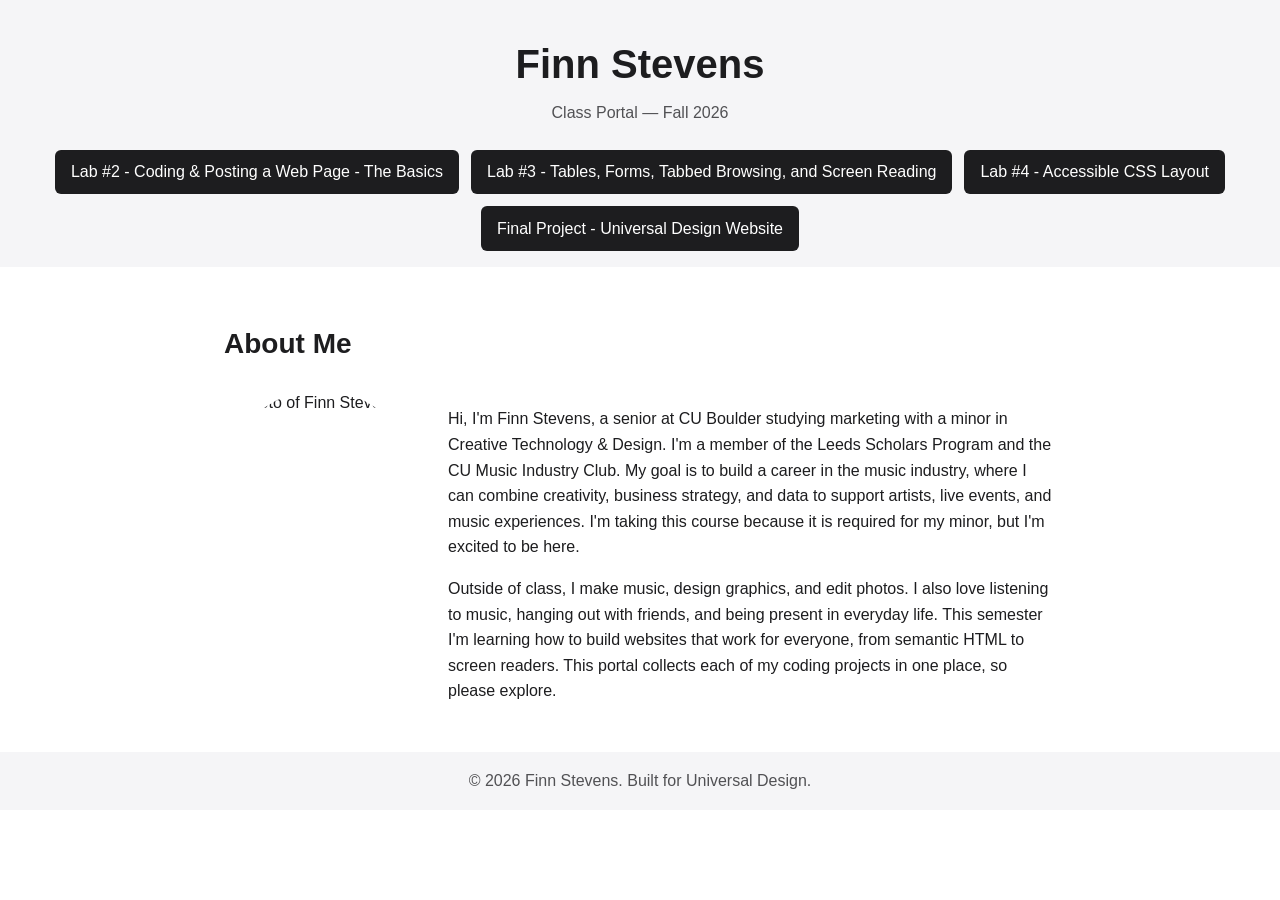
==== checkpoint 2/index.html @ 22dfa968 "Create index.html for class portal This HTML file serves as a class portal for Finn Stevens, detaili" ====
<!DOCTYPE html>
<html lang="en">
<head>
  <meta charset="utf-8">
  <meta name="viewport" content="width=device-width, initial-scale=1">
  <title>Finn Stevens | Class Portal, Fall 2026</title>
  <style>
    body {
      margin: 0;
      background-color: #ffffff;
      color: #1d1d1f;
      font-family: Arial, Helvetica, sans-serif;
      line-height: 1.6;
    }

    /* Skip navigation: hidden above the page until you tab to it */
    .skip-link {
      position: absolute;
      top: -4rem;
      left: 0;
      background-color: #1d1d1f;
      color: #ffffff;
      padding: 0.75rem 1.25rem;
    }
    .skip-link:focus {
      top: 0;
    }

    a { color: #1d1d1f; }
    a:focus { outline: 3px solid #1d1d1f; outline-offset: 3px; }

    /* Header */
    header {
      background-color: #f5f5f7;
      text-align: center;
      padding: 2rem 1rem 1rem;
    }
    h1 { font-size: 2.5rem; margin: 0; }
    header p { color: #515154; margin: 0.25rem 0 1.5rem; }

    /* Navigation bar (flexbox) */
    nav ul {
      display: flex;
      flex-wrap: wrap;
      justify-content: center;
      gap: 0.75rem;
      list-style: none;
      margin: 0;
      padding: 0;
    }
    nav a {
      display: block;
      background-color: #1d1d1f;
      color: #ffffff;
      text-decoration: none;
      padding: 0.6rem 1rem;
      border-radius: 6px;
    }
    nav a:hover { background-color: #515154; }
    nav a:focus { outline: 3px solid #1d1d1f; outline-offset: 3px; }

    /* Main content */
    main {
      max-width: 52rem;
      margin: 0 auto;
      padding: 2rem 1rem;
    }
    h2 { font-size: 1.75rem; }

    /* About me layout (grid): photo on the left, text on the right */
    .about {
      display: grid;
      grid-template-columns: 12rem 1fr;
      gap: 2rem;
      align-items: start;
    }
    .about img {
      width: 100%;
      height: auto;
      border-radius: 50%;
    }

    footer {
      background-color: #f5f5f7;
      color: #515154;
      text-align: center;
      padding: 1rem;
    }
    footer p { margin: 0; }

    /* Phones and small screens: stack the photo above the text */
    @media (max-width: 40rem) {
      .about {
        grid-template-columns: 1fr;
      }
      .about img {
        max-width: 10rem;
        margin: 0 auto;
      }
    }
  </style>
</head>
<body>
  <a class="skip-link" href="#main">Skip to main content</a>

  <header>
    <h1>Finn Stevens</h1>
    <p>Class Portal &mdash; Fall 2026</p>

    <nav aria-label="Coding projects">
      <ul>
        <li><a href="semantic-html5/index.html">Lab #2 - Coding &amp; Posting a Web Page - The Basics</a></li>
        <li><a href="5/index.html">Lab #3 - Tables, Forms, Tabbed Browsing, and Screen Reading</a></li>
        <li><a href="lab-4/index.html">Lab #4 - Accessible CSS Layout</a></li>
        <li><a href="final-project/index.html">Final Project - Universal Design Website</a></li>
      </ul>
    </nav>
  </header>

  <main id="main">
    <section aria-labelledby="about-heading">
      <h2 id="about-heading">About Me</h2>
      <div class="about">
        <!-- Put your photo in an "images" folder and name it finn.jpg -->
        <img src="images/finn.jpg" alt="Photo of Finn Stevens" width="400" height="400">
        <div>
          <p>Hi, I'm Finn Stevens, a senior at CU Boulder studying marketing with a minor in Creative Technology &amp; Design. I'm a member of the Leeds Scholars Program and the CU Music Industry Club. My goal is to build a career in the music industry, where I can combine creativity, business strategy, and data to support artists, live events, and music experiences. I'm taking this course because it is required for my minor, but I'm excited to be here.</p>
          <p>Outside of class, I make music, design graphics, and edit photos. I also love listening to music, hanging out with friends, and being present in everyday life. This semester I'm learning how to build websites that work for everyone, from semantic HTML to screen readers. This portal collects each of my coding projects in one place, so please explore.</p>
        </div>
      </div>
    </section>
  </main>

  <footer>
    <p>&copy; 2026 Finn Stevens. Built for Universal Design.</p>
  </footer>
</body>
</html>
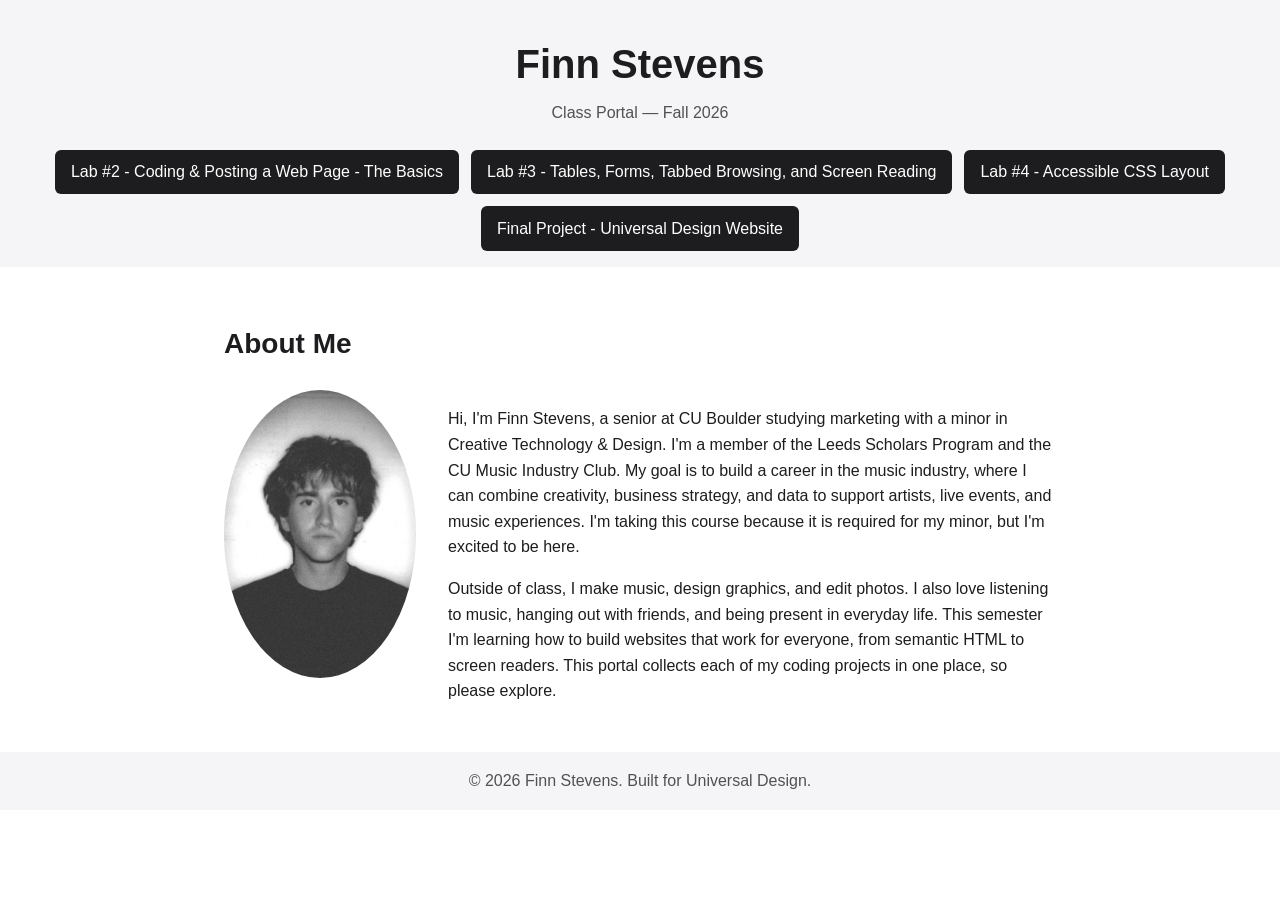
==== commit 9831b99d: "Clean up comments in index.html Removed unnecessary comments from the CSS and HTML sections to impro" ====
--- a/checkpoint 2/index.html
+++ b/checkpoint 2/index.html
@@ -13,7 +13,6 @@
       line-height: 1.6;
     }
 
-    /* Skip navigation: hidden above the page until you tab to it */
     .skip-link {
       position: absolute;
       top: -4rem;
@@ -29,7 +28,6 @@
     a { color: #1d1d1f; }
     a:focus { outline: 3px solid #1d1d1f; outline-offset: 3px; }
 
-    /* Header */
     header {
       background-color: #f5f5f7;
       text-align: center;
@@ -38,7 +36,6 @@
     h1 { font-size: 2.5rem; margin: 0; }
     header p { color: #515154; margin: 0.25rem 0 1.5rem; }
 
-    /* Navigation bar (flexbox) */
     nav ul {
       display: flex;
       flex-wrap: wrap;
@@ -59,7 +56,6 @@
     nav a:hover { background-color: #515154; }
     nav a:focus { outline: 3px solid #1d1d1f; outline-offset: 3px; }
 
-    /* Main content */
     main {
       max-width: 52rem;
       margin: 0 auto;
@@ -67,7 +63,6 @@
     }
     h2 { font-size: 1.75rem; }
 
-    /* About me layout (grid): photo on the left, text on the right */
     .about {
       display: grid;
       grid-template-columns: 12rem 1fr;
@@ -88,7 +83,6 @@
     }
     footer p { margin: 0; }
 
-    /* Phones and small screens: stack the photo above the text */
     @media (max-width: 40rem) {
       .about {
         grid-template-columns: 1fr;
@@ -121,8 +115,7 @@
     <section aria-labelledby="about-heading">
       <h2 id="about-heading">About Me</h2>
       <div class="about">
-        <!-- Put your photo in an "images" folder and name it finn.jpg -->
-        <img src="images/finn.jpg" alt="Photo of Finn Stevens" width="400" height="400">
+        <img src="finn.jpg" alt="Photo of Finn Stevens" width="400" height="400">
         <div>
           <p>Hi, I'm Finn Stevens, a senior at CU Boulder studying marketing with a minor in Creative Technology &amp; Design. I'm a member of the Leeds Scholars Program and the CU Music Industry Club. My goal is to build a career in the music industry, where I can combine creativity, business strategy, and data to support artists, live events, and music experiences. I'm taking this course because it is required for my minor, but I'm excited to be here.</p>
           <p>Outside of class, I make music, design graphics, and edit photos. I also love listening to music, hanging out with friends, and being present in everyday life. This semester I'm learning how to build websites that work for everyone, from semantic HTML to screen readers. This portal collects each of my coding projects in one place, so please explore.</p>
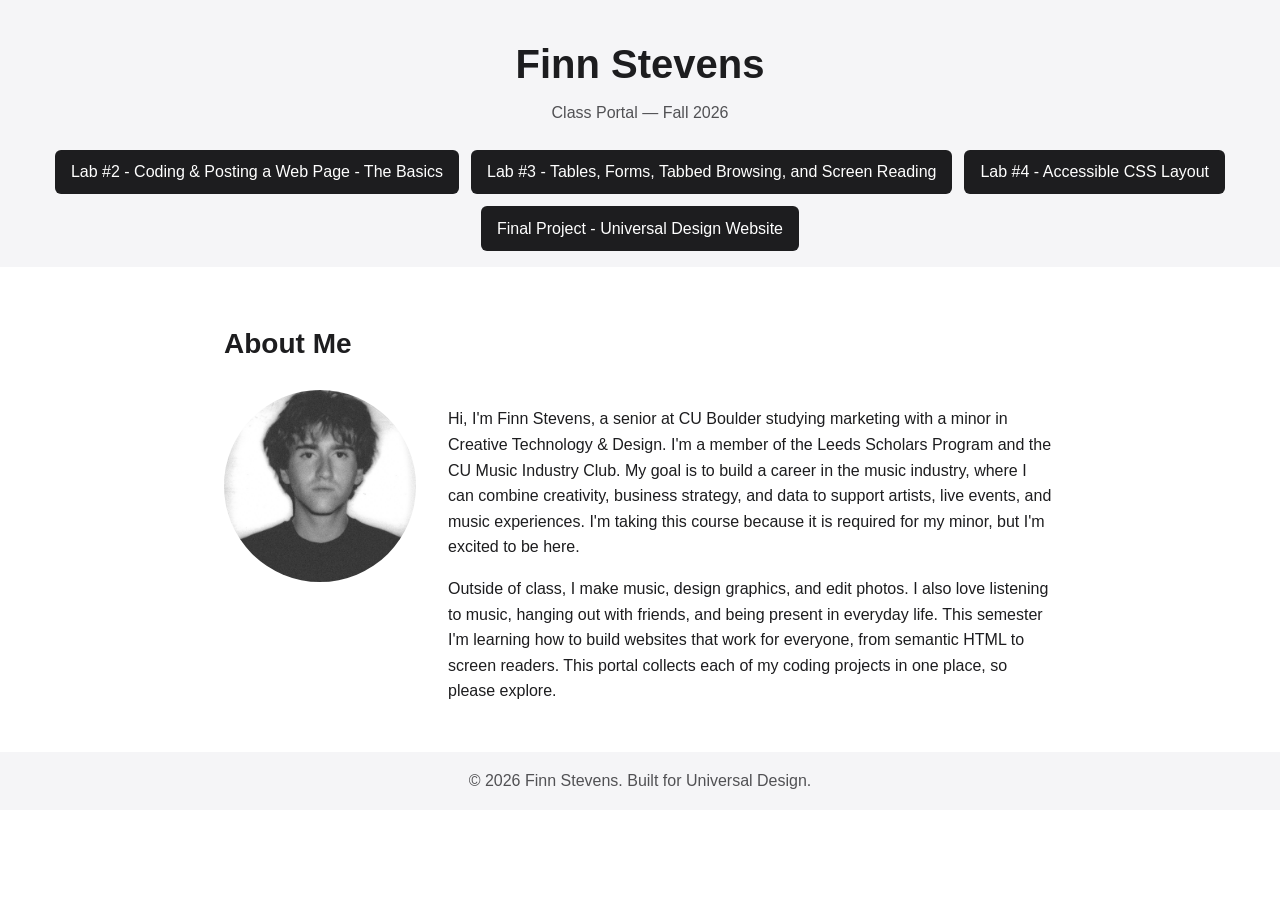
==== commit 96890fb8: "Update image styles and navigation links in index.html" ====
--- a/checkpoint 2/index.html
+++ b/checkpoint 2/index.html
@@ -70,10 +70,12 @@
       align-items: start;
     }
     .about img {
-      width: 100%;
-      height: auto;
-      border-radius: 50%;
-    }
+  width: 100%;
+  height: auto;
+  aspect-ratio: 1 / 1;
+  object-fit: cover;
+  border-radius: 50%;
+}
 
     footer {
       background-color: #f5f5f7;
@@ -103,11 +105,11 @@
 
     <nav aria-label="Coding projects">
       <ul>
-        <li><a href="semantic-html5/index.html">Lab #2 - Coding &amp; Posting a Web Page - The Basics</a></li>
-        <li><a href="5/index.html">Lab #3 - Tables, Forms, Tabbed Browsing, and Screen Reading</a></li>
-        <li><a href="lab-4/index.html">Lab #4 - Accessible CSS Layout</a></li>
-        <li><a href="final-project/index.html">Final Project - Universal Design Website</a></li>
-      </ul>
+   <li><a href="../semantic-html5/index.html">Lab #2 - Coding &amp; Posting a Web Page - The Basics</a></li>
+  <li><a href="../5/index.html">Lab #3 - Tables, Forms, Tabbed Browsing, and Screen Reading</a></li>
+  <li><a href="../lab-4/index.html">Lab #4 - Accessible CSS Layout</a></li>
+  <li><a href="../final-project/index.html">Final Project - Universal Design Website</a></li>
+</ul>
     </nav>
   </header>
 
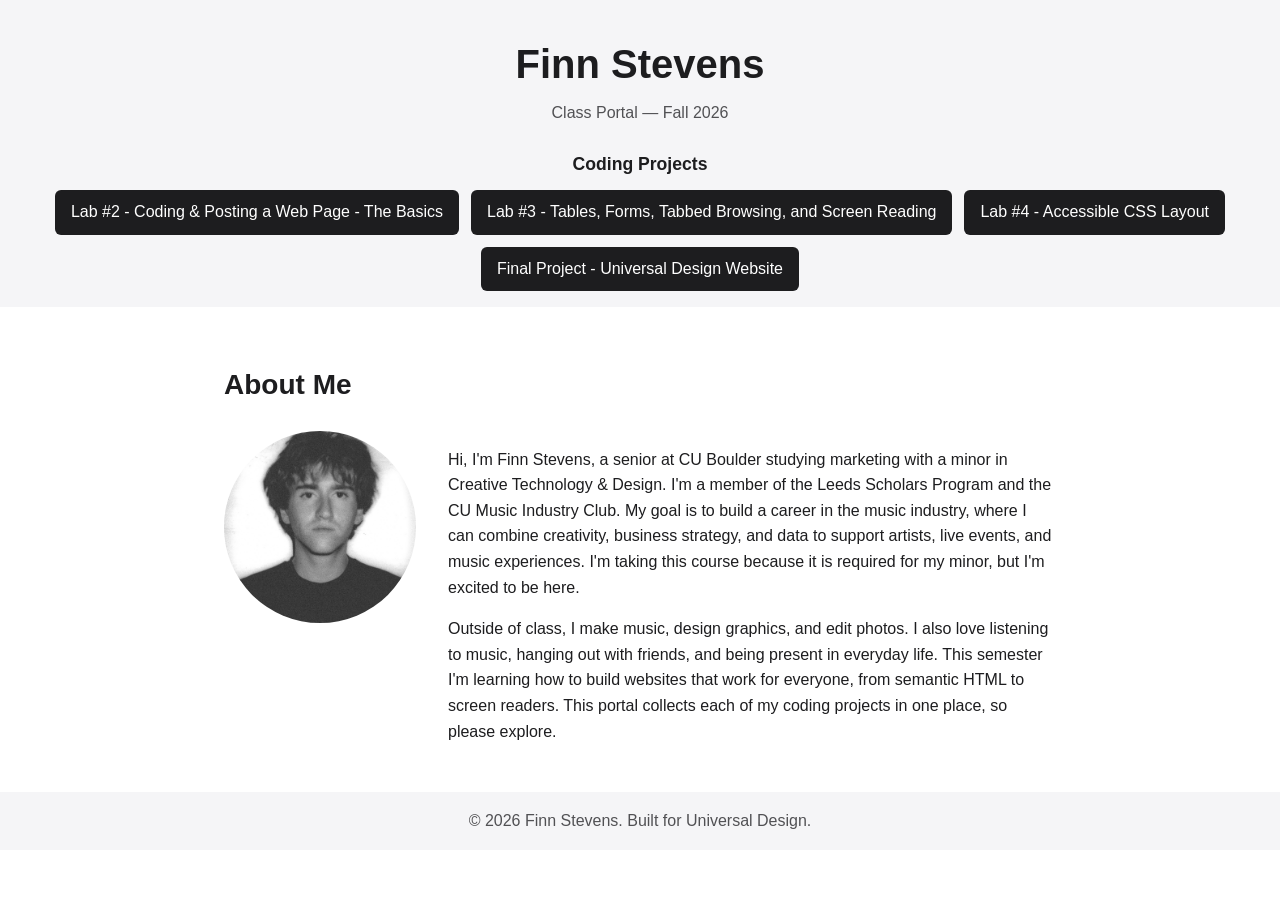
==== commit bbbedac9: "Refactor HTML structure and improve accessibility" ====
--- a/checkpoint 2/index.html
+++ b/checkpoint 2/index.html
@@ -36,6 +36,7 @@
     h1 { font-size: 2.5rem; margin: 0; }
     header p { color: #515154; margin: 0.25rem 0 1.5rem; }
 
+    nav h2 { font-size: 1.1rem; margin: 0 0 0.75rem; }
     nav ul {
       display: flex;
       flex-wrap: wrap;
@@ -70,12 +71,12 @@
       align-items: start;
     }
     .about img {
-  width: 100%;
-  height: auto;
-  aspect-ratio: 1 / 1;
-  object-fit: cover;
-  border-radius: 50%;
-}
+      width: 100%;
+      height: auto;
+      aspect-ratio: 1 / 1;
+      object-fit: cover;
+      border-radius: 50%;
+    }
 
     footer {
       background-color: #f5f5f7;
@@ -103,13 +104,14 @@
     <h1>Finn Stevens</h1>
     <p>Class Portal &mdash; Fall 2026</p>
 
-    <nav aria-label="Coding projects">
+    <nav aria-labelledby="projects-heading">
+      <h2 id="projects-heading">Coding Projects</h2>
       <ul>
-   <li><a href="../semantic-html5/index.html">Lab #2 - Coding &amp; Posting a Web Page - The Basics</a></li>
-  <li><a href="../5/index.html">Lab #3 - Tables, Forms, Tabbed Browsing, and Screen Reading</a></li>
-  <li><a href="../lab-4/index.html">Lab #4 - Accessible CSS Layout</a></li>
-  <li><a href="../final-project/index.html">Final Project - Universal Design Website</a></li>
-</ul>
+        <li><a href="../semantic-html5/index.html">Lab #2 - Coding &amp; Posting a Web Page - The Basics</a></li>
+        <li><a href="../5/index.html">Lab #3 - Tables, Forms, Tabbed Browsing, and Screen Reading</a></li>
+        <li><a href="../lab-4/index.html">Lab #4 - Accessible CSS Layout</a></li>
+        <li><a href="../final-project/index.html">Final Project - Universal Design Website</a></li>
+      </ul>
     </nav>
   </header>
 
@@ -117,7 +119,7 @@
     <section aria-labelledby="about-heading">
       <h2 id="about-heading">About Me</h2>
       <div class="about">
-        <img src="finn.jpg" alt="Photo of Finn Stevens" width="400" height="400">
+        <img src="finn.jpg" alt="Black-and-white portrait of Finn Stevens" width="400" height="400">
         <div>
           <p>Hi, I'm Finn Stevens, a senior at CU Boulder studying marketing with a minor in Creative Technology &amp; Design. I'm a member of the Leeds Scholars Program and the CU Music Industry Club. My goal is to build a career in the music industry, where I can combine creativity, business strategy, and data to support artists, live events, and music experiences. I'm taking this course because it is required for my minor, but I'm excited to be here.</p>
           <p>Outside of class, I make music, design graphics, and edit photos. I also love listening to music, hanging out with friends, and being present in everyday life. This semester I'm learning how to build websites that work for everyone, from semantic HTML to screen readers. This portal collects each of my coding projects in one place, so please explore.</p>
